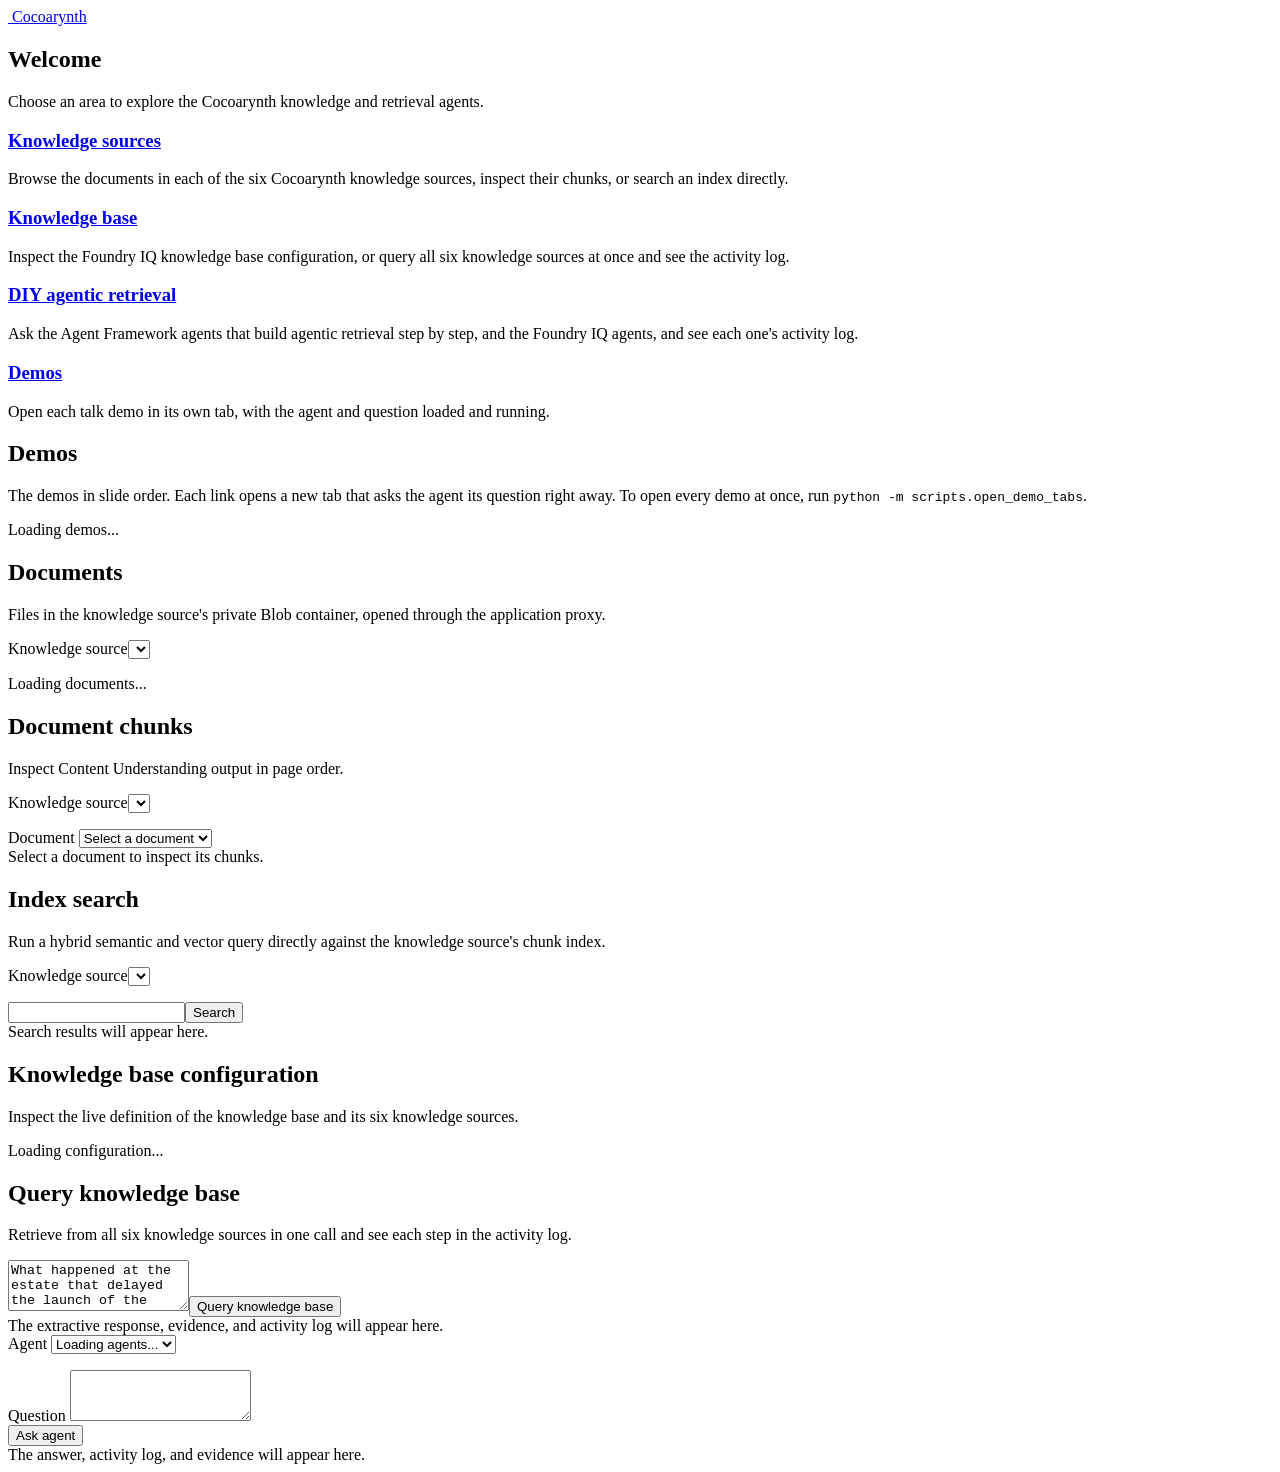
==== app/static/index.html @ 75d0f075 "More cleanups of query planning" ====
<!doctype html>
<html lang="en">
  <head>
    <meta charset="UTF-8" />
    <meta name="viewport" content="width=device-width, initial-scale=1.0" />
    <title>Agentic retrieval explorer</title>
    <link rel="preconnect" href="https://fonts.googleapis.com" />
    <link rel="preconnect" href="https://fonts.gstatic.com" crossorigin />
    <link href="https://fonts.googleapis.com/css2?family=Cinzel:wght@500&family=IBM+Plex+Mono:wght@400;500&family=Manrope:wght@400;600;700&display=swap" rel="stylesheet" />
    <link rel="stylesheet" href="/assets/styles.css?v=21" />
  </head>
  <body>
    <header>
      <a class="brand-home" href="/" aria-label="Cocoarynth home">
        <img class="brand-logo" src="/assets/cocoarynth-emblem.png?v=1" alt="" />
        <span class="brand-name">Cocoarynth</span>
      </a>
    </header>

    <main>
      <aside hidden>
        <nav aria-label="Knowledge explorer pages">
          <div class="nav-group">
            <span class="nav-label">Knowledge sources</span>
            <button class="nav-item" data-target="documents">Browse documents</button>
            <button class="nav-item" data-target="chunks">View document chunks</button>
            <button class="nav-item" data-target="search">Search the index</button>
          </div>
          <div class="nav-group nav-group-kb">
            <span class="nav-label">Knowledge base</span>
            <button class="nav-item" data-target="kb-configuration">Configuration</button>
            <button class="nav-item" data-target="kb-query">Query knowledge base</button>
          </div>
          <div class="nav-group nav-group-diy">
            <span class="nav-label">DIY agentic retrieval</span>
            <button class="nav-item" data-target="diy-agents">Ask a DIY agent</button>
          </div>
        </nav>
      </aside>

      <section class="workspace">
        <div id="home" class="panel active welcome-panel">
          <div class="panel-heading"><h2>Welcome</h2><p>Choose an area to explore the Cocoarynth knowledge and retrieval agents.</p></div>
          <div class="welcome-options">
            <section><h3><a href="/sources/origins/documents">Knowledge sources</a></h3><p>Browse the documents in each of the six Cocoarynth knowledge sources, inspect their chunks, or search an index directly.</p></section>
            <section><h3><a href="/knowledge-base/configuration">Knowledge base</a></h3><p>Inspect the Foundry IQ knowledge base configuration, or query all six knowledge sources at once and see the activity log.</p></section>
            <section><h3><a href="/diy-agents">DIY agentic retrieval</a></h3><p>Ask the Agent Framework agents that build agentic retrieval step by step, and the Foundry IQ agents, and see each one's activity log.</p></section>
            <section><h3><a href="/demos">Demos</a></h3><p>Open each talk demo in its own tab, with the agent and question loaded and running.</p></section>
          </div>
        </div>
        <div id="demos" class="panel">
          <div class="panel-heading"><h2>Demos</h2><p>The demos in slide order. Each link opens a new tab that asks the agent its question right away. To open every demo at once, run <code>python -m scripts.open_demo_tabs</code>.</p></div>
          <div id="demo-list" class="demo-list"><div class="empty-state">Loading demos...</div></div>
        </div>

        <div id="documents" class="panel">
          <div class="panel-heading"><h2>Documents</h2><p>Files in the knowledge source's private Blob container, opened through the application proxy.</p></div>
          <div class="source-picker"><label for="documents-source">Knowledge source</label><select id="documents-source" class="source-select"></select><p class="source-description" aria-live="polite"></p></div>
          <div id="document-list" class="document-list" aria-live="polite"><div class="empty-state">Loading documents...</div></div>
        </div>

        <div id="chunks" class="panel">
          <div class="panel-heading"><h2>Document chunks</h2><p>Inspect Content Understanding output in page order.</p></div>
          <div class="source-picker"><label for="chunks-source">Knowledge source</label><select id="chunks-source" class="source-select"></select><p class="source-description" aria-live="polite"></p></div>
          <label for="document-select">Document</label>
          <select id="document-select"><option value="">Select a document</option></select>
          <div id="chunk-summary" class="result-summary"></div>
          <div id="chunk-list" class="result-list"><div class="empty-state">Select a document to inspect its chunks.</div></div>
        </div>

        <div id="search" class="panel">
          <div class="panel-heading"><h2>Index search</h2><p>Run a hybrid semantic and vector query directly against the knowledge source's chunk index.</p></div>
          <div class="source-picker"><label for="search-source">Knowledge source</label><select id="search-source" class="source-select"></select><p class="source-description" aria-live="polite"></p></div>
          <form id="search-form" class="search-bar"><input id="search-query" aria-label="Search document chunks" /><button class="primary" type="submit">Search</button></form>
          <div id="search-summary" class="result-summary"></div>
          <div id="search-results" class="result-list"><div class="empty-state">Search results will appear here.</div></div>
        </div>

        <div id="kb-configuration" class="panel">
          <div class="panel-heading"><h2>Knowledge base configuration</h2><p>Inspect the live definition of the knowledge base and its six knowledge sources.</p></div>
          <div id="kb-configuration-details" class="configuration-grid"><div class="empty-state">Loading configuration...</div></div>
        </div>

        <div id="kb-query" class="panel">
          <div class="panel-heading"><h2>Query knowledge base</h2><p>Retrieve from all six knowledge sources in one call and see each step in the activity log.</p></div>
          <form id="kb-search" class="kb-search"><textarea aria-label="Knowledge base question" rows="3">What happened at the estate that delayed the launch of the Madagascar limited-edition bar with cacao nibs?</textarea><button class="primary" type="submit">Query knowledge base</button></form>
          <div id="kb-output" class="kb-output"><div class="empty-state">The extractive response, evidence, and activity log will appear here.</div></div>
        </div>

        <div id="diy-agents" class="panel">
          <form id="diy-form" class="diy-form">
            <label for="diy-agent">Agent</label>
            <select id="diy-agent"><option>Loading agents...</option></select>
            <p id="diy-capability" class="diy-capability"></p>
            <div id="diy-hint" class="diy-hint" hidden>
              <p>This agent isn't running. Start the agents from the repository root:</p>
              <code>python -m scripts.run_diy_agents</code>
              <button id="diy-refresh" type="button">Check again</button>
            </div>
            <label for="diy-question">Question</label>
            <textarea id="diy-question" rows="3"></textarea>
            <div class="diy-actions">
              <button class="primary" type="submit">Ask agent</button>
            </div>
          </form>
          <div id="diy-output" class="kb-output"><div class="empty-state">The answer, activity log, and evidence will appear here.</div></div>
        </div>
      </section>
    </main>
    <div id="toast" role="status" aria-live="polite"></div>
    <script src="/assets/app.js?v=39"></script>
  </body>
</html>
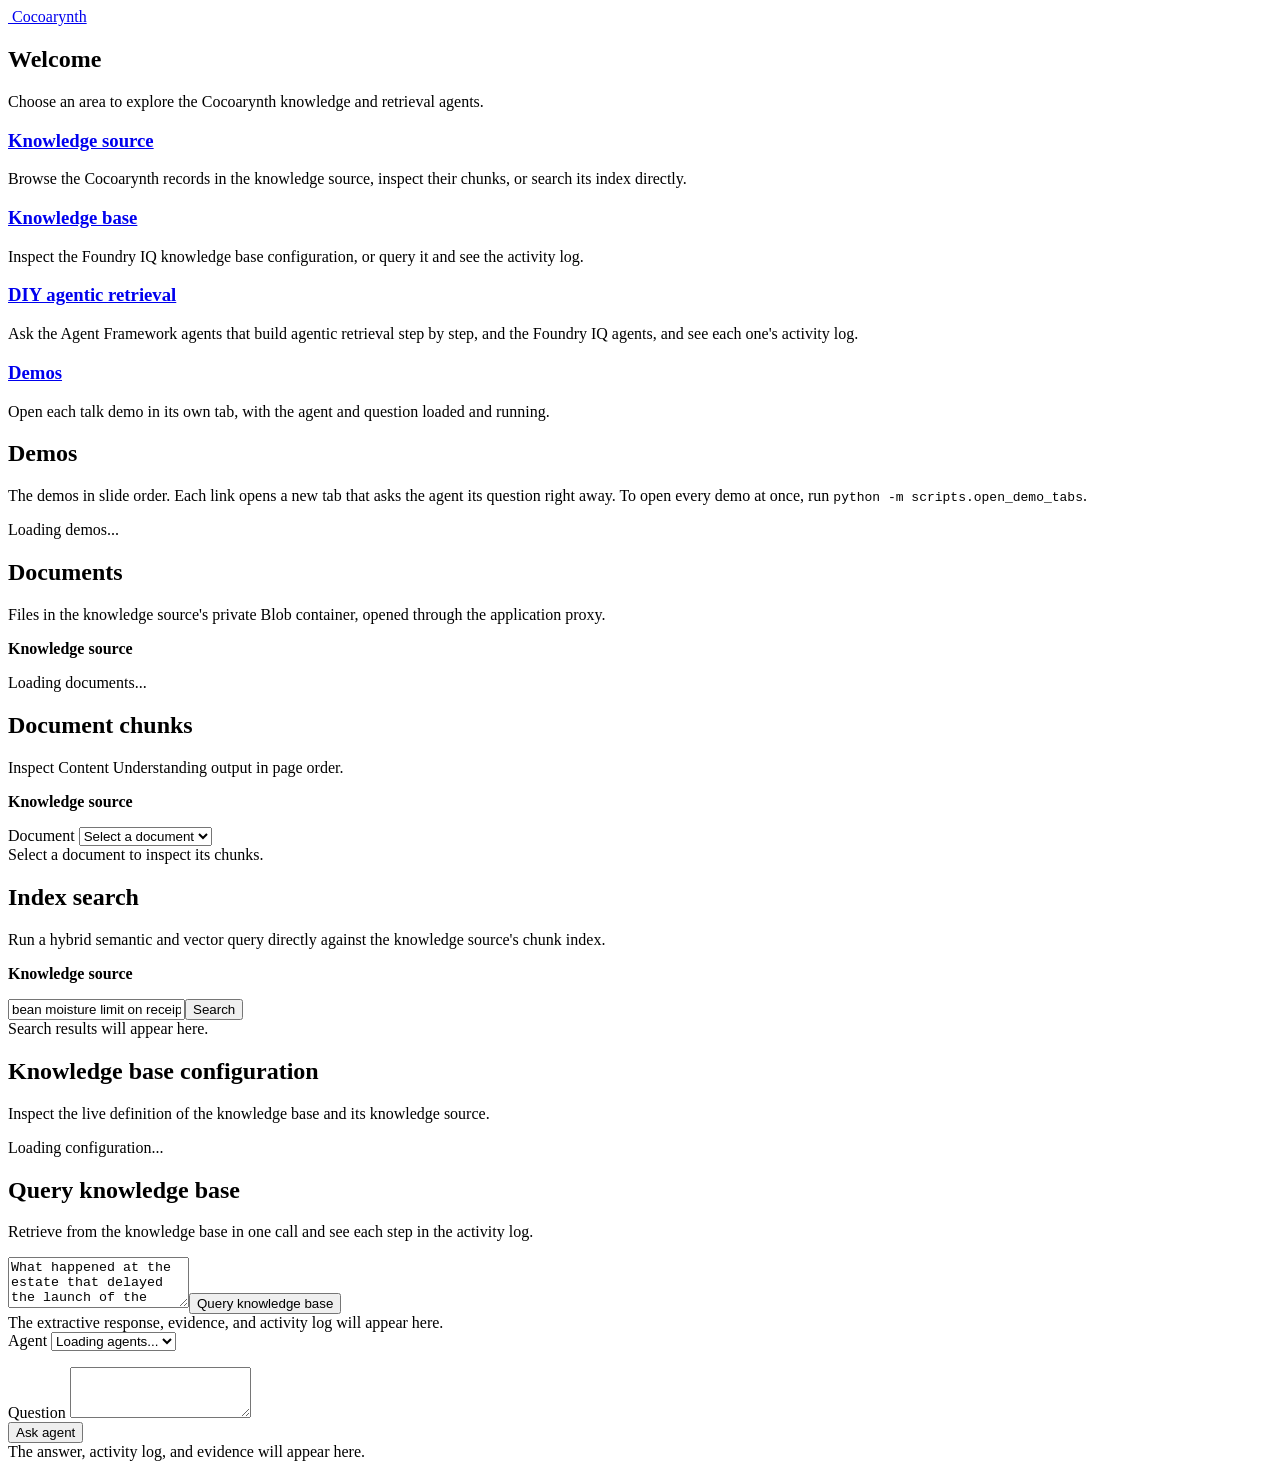
==== commit 24cd010a: "Renames and new slides" ====
--- a/app/static/index.html
+++ b/app/static/index.html
@@ -7,7 +7,7 @@
     <link rel="preconnect" href="https://fonts.googleapis.com" />
     <link rel="preconnect" href="https://fonts.gstatic.com" crossorigin />
     <link href="https://fonts.googleapis.com/css2?family=Cinzel:wght@500&family=IBM+Plex+Mono:wght@400;500&family=Manrope:wght@400;600;700&display=swap" rel="stylesheet" />
-    <link rel="stylesheet" href="/assets/styles.css?v=21" />
+    <link rel="stylesheet" href="/assets/styles.css?v=22" />
   </head>
   <body>
     <header>
@@ -21,7 +21,7 @@
       <aside hidden>
         <nav aria-label="Knowledge explorer pages">
           <div class="nav-group">
-            <span class="nav-label">Knowledge sources</span>
+            <span class="nav-label">Knowledge source</span>
             <button class="nav-item" data-target="documents">Browse documents</button>
             <button class="nav-item" data-target="chunks">View document chunks</button>
             <button class="nav-item" data-target="search">Search the index</button>
@@ -42,8 +42,8 @@
         <div id="home" class="panel active welcome-panel">
           <div class="panel-heading"><h2>Welcome</h2><p>Choose an area to explore the Cocoarynth knowledge and retrieval agents.</p></div>
           <div class="welcome-options">
-            <section><h3><a href="/sources/origins/documents">Knowledge sources</a></h3><p>Browse the documents in each of the six Cocoarynth knowledge sources, inspect their chunks, or search an index directly.</p></section>
-            <section><h3><a href="/knowledge-base/configuration">Knowledge base</a></h3><p>Inspect the Foundry IQ knowledge base configuration, or query all six knowledge sources at once and see the activity log.</p></section>
+            <section><h3><a href="/source/documents">Knowledge source</a></h3><p>Browse the Cocoarynth records in the knowledge source, inspect their chunks, or search its index directly.</p></section>
+            <section><h3><a href="/knowledge-base/configuration">Knowledge base</a></h3><p>Inspect the Foundry IQ knowledge base configuration, or query it and see the activity log.</p></section>
             <section><h3><a href="/diy-agents">DIY agentic retrieval</a></h3><p>Ask the Agent Framework agents that build agentic retrieval step by step, and the Foundry IQ agents, and see each one's activity log.</p></section>
             <section><h3><a href="/demos">Demos</a></h3><p>Open each talk demo in its own tab, with the agent and question loaded and running.</p></section>
           </div>
@@ -55,13 +55,13 @@
 
         <div id="documents" class="panel">
           <div class="panel-heading"><h2>Documents</h2><p>Files in the knowledge source's private Blob container, opened through the application proxy.</p></div>
-          <div class="source-picker"><label for="documents-source">Knowledge source</label><select id="documents-source" class="source-select"></select><p class="source-description" aria-live="polite"></p></div>
+          <div class="source-summary"><strong class="source-name">Knowledge source</strong><p class="source-description"></p></div>
           <div id="document-list" class="document-list" aria-live="polite"><div class="empty-state">Loading documents...</div></div>
         </div>
 
         <div id="chunks" class="panel">
           <div class="panel-heading"><h2>Document chunks</h2><p>Inspect Content Understanding output in page order.</p></div>
-          <div class="source-picker"><label for="chunks-source">Knowledge source</label><select id="chunks-source" class="source-select"></select><p class="source-description" aria-live="polite"></p></div>
+          <div class="source-summary"><strong class="source-name">Knowledge source</strong><p class="source-description"></p></div>
           <label for="document-select">Document</label>
           <select id="document-select"><option value="">Select a document</option></select>
           <div id="chunk-summary" class="result-summary"></div>
@@ -70,19 +70,19 @@
 
         <div id="search" class="panel">
           <div class="panel-heading"><h2>Index search</h2><p>Run a hybrid semantic and vector query directly against the knowledge source's chunk index.</p></div>
-          <div class="source-picker"><label for="search-source">Knowledge source</label><select id="search-source" class="source-select"></select><p class="source-description" aria-live="polite"></p></div>
-          <form id="search-form" class="search-bar"><input id="search-query" aria-label="Search document chunks" /><button class="primary" type="submit">Search</button></form>
+          <div class="source-summary"><strong class="source-name">Knowledge source</strong><p class="source-description"></p></div>
+          <form id="search-form" class="search-bar"><input id="search-query" aria-label="Search document chunks" value="bean moisture limit on receipt" /><button class="primary" type="submit">Search</button></form>
           <div id="search-summary" class="result-summary"></div>
           <div id="search-results" class="result-list"><div class="empty-state">Search results will appear here.</div></div>
         </div>
 
         <div id="kb-configuration" class="panel">
-          <div class="panel-heading"><h2>Knowledge base configuration</h2><p>Inspect the live definition of the knowledge base and its six knowledge sources.</p></div>
+          <div class="panel-heading"><h2>Knowledge base configuration</h2><p>Inspect the live definition of the knowledge base and its knowledge source.</p></div>
           <div id="kb-configuration-details" class="configuration-grid"><div class="empty-state">Loading configuration...</div></div>
         </div>
 
         <div id="kb-query" class="panel">
-          <div class="panel-heading"><h2>Query knowledge base</h2><p>Retrieve from all six knowledge sources in one call and see each step in the activity log.</p></div>
+          <div class="panel-heading"><h2>Query knowledge base</h2><p>Retrieve from the knowledge base in one call and see each step in the activity log.</p></div>
           <form id="kb-search" class="kb-search"><textarea aria-label="Knowledge base question" rows="3">What happened at the estate that delayed the launch of the Madagascar limited-edition bar with cacao nibs?</textarea><button class="primary" type="submit">Query knowledge base</button></form>
           <div id="kb-output" class="kb-output"><div class="empty-state">The extractive response, evidence, and activity log will appear here.</div></div>
         </div>
@@ -108,6 +108,6 @@
       </section>
     </main>
     <div id="toast" role="status" aria-live="polite"></div>
-    <script src="/assets/app.js?v=39"></script>
+    <script src="/assets/app.js?v=42"></script>
   </body>
 </html>
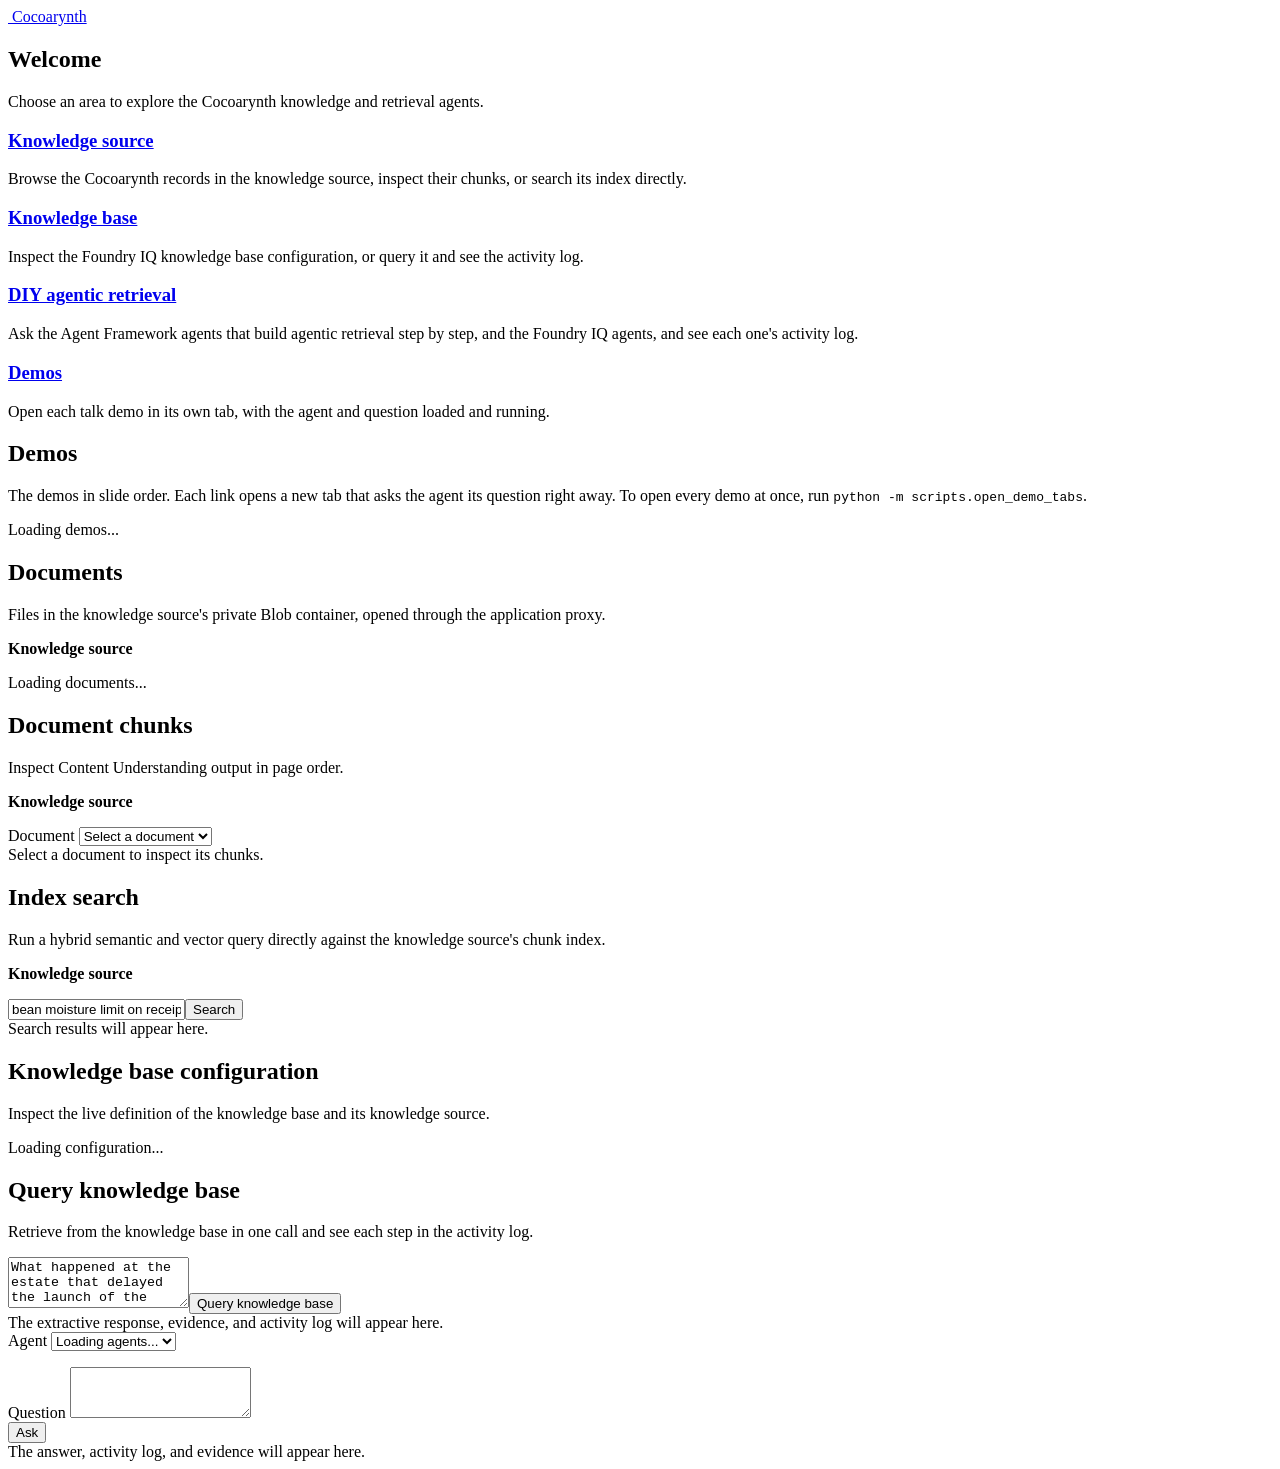
==== commit b3e7ed55: "Update demos and slides" ====
--- a/app/static/index.html
+++ b/app/static/index.html
@@ -7,7 +7,7 @@
     <link rel="preconnect" href="https://fonts.googleapis.com" />
     <link rel="preconnect" href="https://fonts.gstatic.com" crossorigin />
     <link href="https://fonts.googleapis.com/css2?family=Cinzel:wght@500&family=IBM+Plex+Mono:wght@400;500&family=Manrope:wght@400;600;700&display=swap" rel="stylesheet" />
-    <link rel="stylesheet" href="/assets/styles.css?v=22" />
+    <link rel="stylesheet" href="/assets/styles.css?v=24" />
   </head>
   <body>
     <header>
@@ -97,10 +97,10 @@
               <code>python -m scripts.run_diy_agents</code>
               <button id="diy-refresh" type="button">Check again</button>
             </div>
-            <label for="diy-question">Question</label>
+            <label class="diy-question-label" for="diy-question">Question</label>
             <textarea id="diy-question" rows="3"></textarea>
             <div class="diy-actions">
-              <button class="primary" type="submit">Ask agent</button>
+              <button class="primary" type="submit">Ask</button>
             </div>
           </form>
           <div id="diy-output" class="kb-output"><div class="empty-state">The answer, activity log, and evidence will appear here.</div></div>
@@ -108,6 +108,6 @@
       </section>
     </main>
     <div id="toast" role="status" aria-live="polite"></div>
-    <script src="/assets/app.js?v=42"></script>
+    <script src="/assets/app.js?v=53"></script>
   </body>
 </html>
